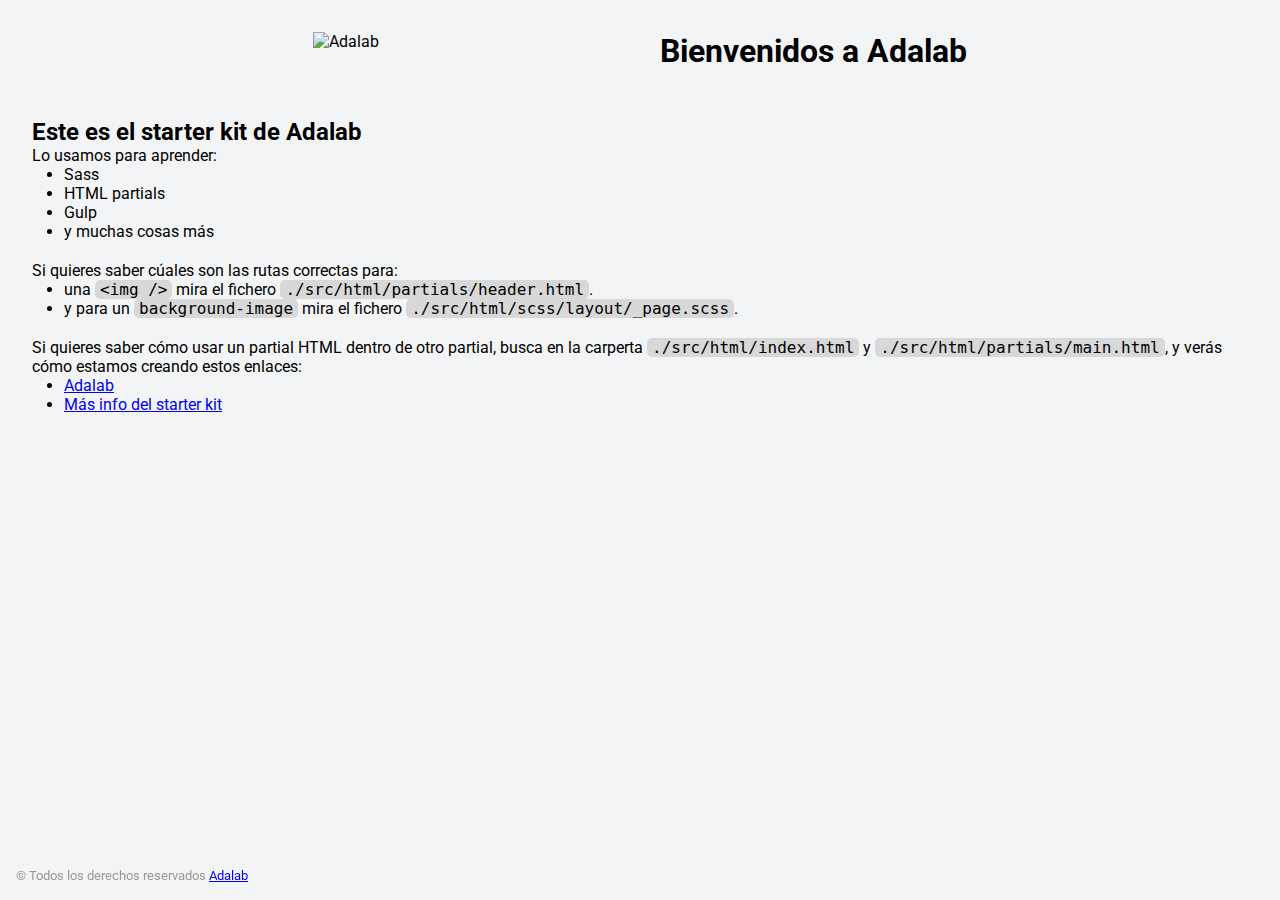
==== docs/index.html @ e551fbf9 "HTML structure almost done" ====
<!DOCTYPE html>
<html lang="es">
  <head>
    <meta charset="UTF-8" />
    <meta name="viewport" content="width=device-width, initial-scale=1" />
    <title>Adalab Web Starter Kit</title>
    <link href="https://fonts.googleapis.com/css?family=Roboto&display=swap" rel="stylesheet" />
    <link rel="stylesheet" href="./assets/css/main.css" />
    <link rel="icon" href="./assets/images/favicon.png" />
  </head>

  <body>
    <div class="page">
      <header class="page__header">
        <img src="./assets/images/logo-adalab.png" alt="Adalab">
        <h1>Bienvenidos a Adalab</h1>
      </header>

      <main class="page__main">
        <h2>Este es el starter kit de Adalab</h2>
        <p>Lo usamos para aprender:</p>
        <ul class="main__list">
          <li>Sass</li>
          <li>HTML partials</li>
          <li>Gulp</li>
          <li>y muchas cosas más</li>
        </ul>
        <p>Si quieres saber cúales son las rutas correctas para:</p>
        <ul class="main__list">
          <li>
            una <code class="code">&lt;img /&gt;</code> mira el fichero
            <code class="code">./src/html/partials/header.html</code>.
          </li>
          <li>
            y para un <code class="code">background-image</code> mira el fichero
            <code class="code">./src/html/scss/layout/_page.scss</code>.
          </li>
        </ul>
        <p>
          Si quieres saber cómo usar un partial HTML dentro de otro partial, busca en la carperta
          <code class="code">./src/html/index.html</code> y
          <code class="code">./src/html/partials/main.html</code>, y verás cómo estamos creando estos
          enlaces:
        </p>
        <ul class="main__list">
          <li>
            <a class="link__adalab" href="https://adalab.es">Adalab</a>

          </li>
          <li>
            <a class="" href="./more-info.html">Más info del starter kit</a>

          </li>
        </ul>
      </main>

      <footer class="page__footer">
        <small>
          &copy; Todos los derechos reservados
          <a class="link__adalab" href="https://adalab.es">Adalab</a>

        </small>
      </footer>

    </div>
    <script src="./assets/js/main.js"></script>
  </body>
</html>
---- docs/assets/css/main.css ----
*{box-sizing:border-box;margin:0;padding:0}.code{font-size:16px;background:#d8d8d8;padding:0 5px;border-radius:5px}.link__adalab:hover{background-color:#099d8d;color:#fff}.link__github:hover{background-color:#CCC;color:#000}body{padding:2rem;height:100vh;background-image:url("../images/bg-adalab.png");background-color:#f3f4f5;font-family:"Roboto",sans-serif}.page__header{display:flex;justify-content:space-evenly;margin-bottom:3rem}.page__footer{position:fixed;left:0;bottom:0;width:100vw;padding:1rem;color:#999}.main__list{padding-left:2rem;padding-bottom:20px}
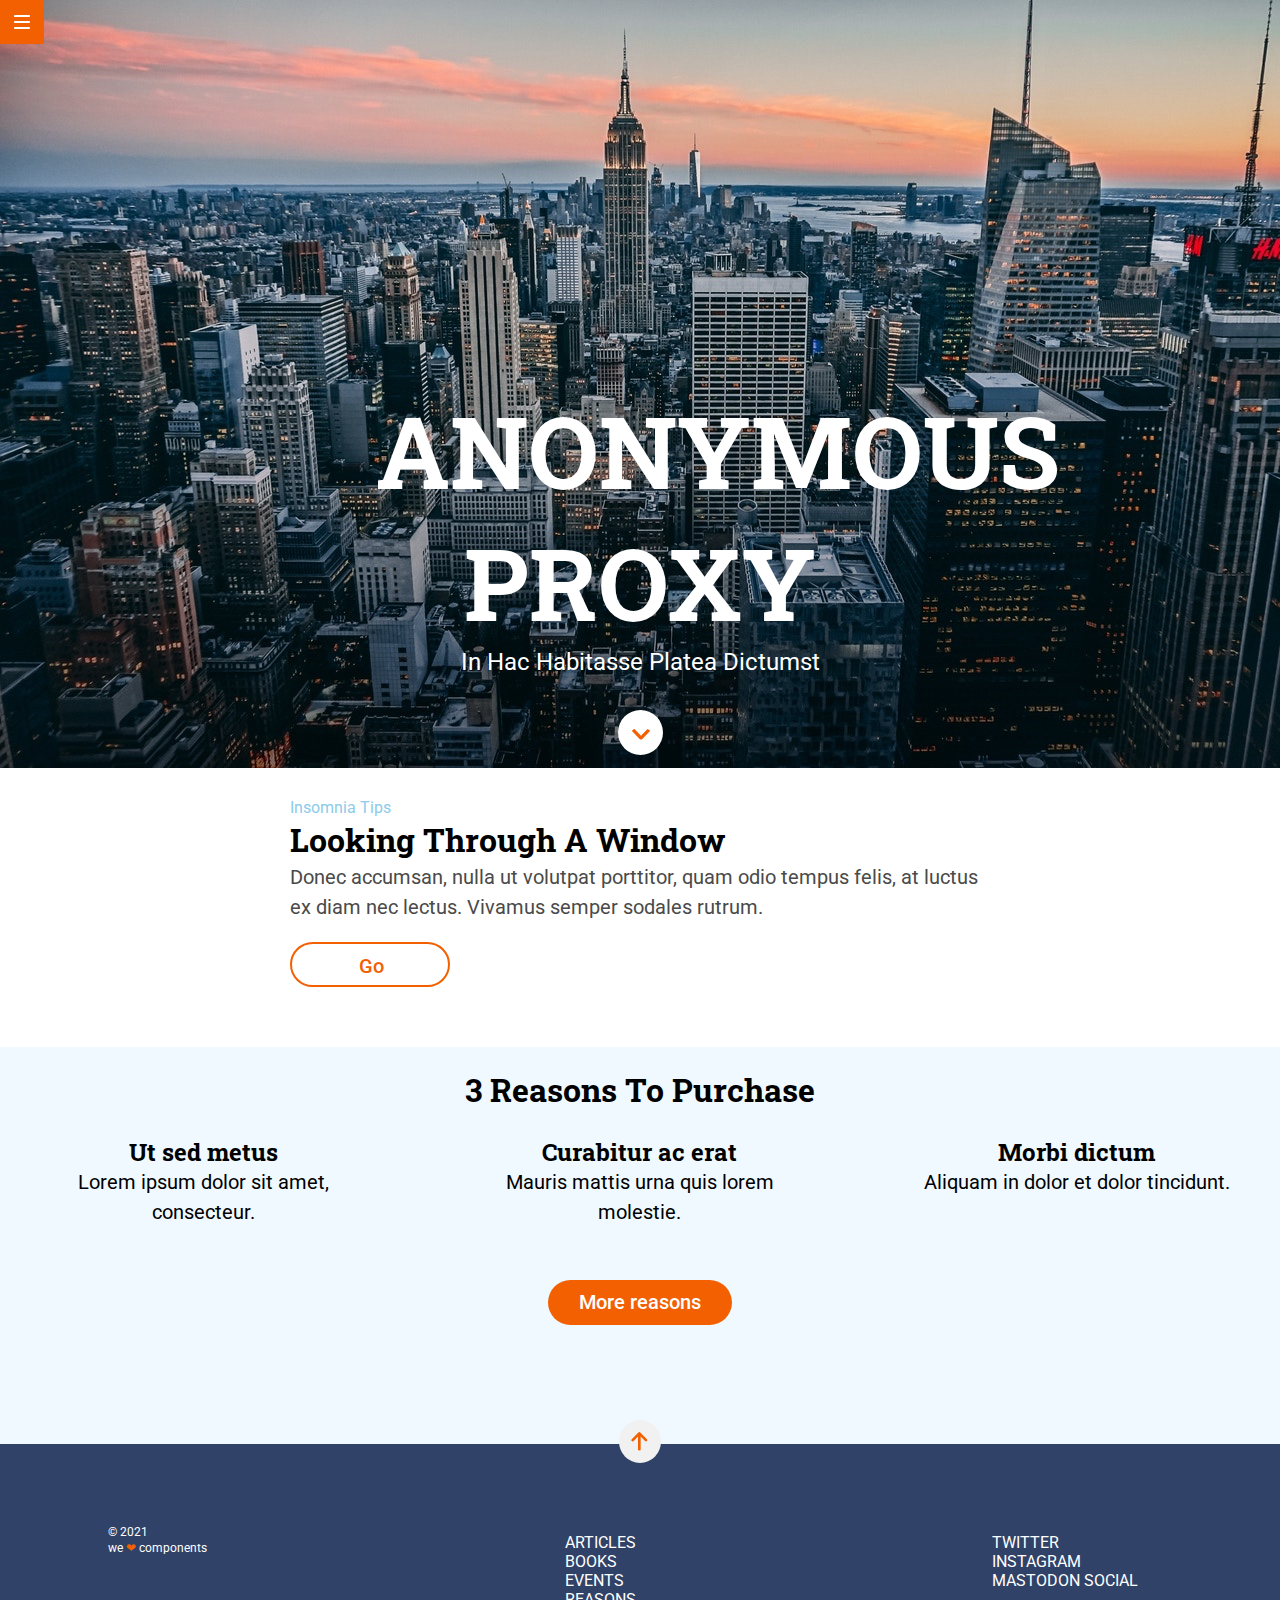
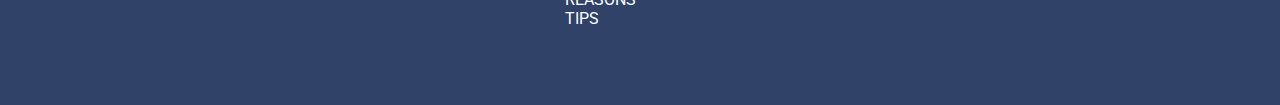
==== commit 86b04b59: "create docs" ====
--- a/docs/index.html
+++ b/docs/index.html
@@ -3,63 +3,151 @@
   <head>
     <meta charset="UTF-8" />
     <meta name="viewport" content="width=device-width, initial-scale=1" />
-    <title>Adalab Web Starter Kit</title>
-    <link href="https://fonts.googleapis.com/css?family=Roboto&display=swap" rel="stylesheet" />
+    <link rel="preconnect" href="https://fonts.googleapis.com" />
+    <link rel="preconnect" href="https://fonts.gstatic.com" crossorigin />
+    <link
+      href="https://fonts.googleapis.com/css2?family=Roboto:wght@500&display=swap"
+      rel="stylesheet"
+    />
+    <link rel="preconnect" href="https://fonts.googleapis.com" />
+    <link rel="preconnect" href="https://fonts.gstatic.com" crossorigin />
+    <link
+      href="https://fonts.googleapis.com/css2?family=Roboto&family=Roboto+Slab:wght@700&display=swap"
+      rel="stylesheet"
+    />
+    <link rel="stylesheet" href="./assets/css/reset.css" />
     <link rel="stylesheet" href="./assets/css/main.css" />
-    <link rel="icon" href="./assets/images/favicon.png" />
+    <title>Ejercicio Evaluación Final Módulo 1</title>
   </head>
 
   <body>
     <div class="page">
-      <header class="page__header">
-        <img src="./assets/images/logo-adalab.png" alt="Adalab">
-        <h1>Bienvenidos a Adalab</h1>
+      <header class="page__header" id=link-home>
+      <div class="menuhero"></div>
+        <a href="https://adalab.es/" target="_blank">
+          <img
+            class="menu"
+            title="Adalab Escuela Digital"
+            src="./assets/images/ico-menu.svg"
+            alt="insertar SVG con la etiqueta image"
+        /></a>
+        <div class="container-hero"></div>
+      <div class="box1">
+          <div class="upperhero"> 
+            <h1 class="titlehero">anonymous proxy</h1>
+            <p class="subtitlehero">In hac habitasse platea dictumst</p>
+         <a href="#link-scrolldown">
+          <img
+            class="scrolldown"
+            title="Adalab Escuela Digital"
+            src="./assets/images/ico-scroll-down.svg"
+            alt="scrolldown button"
+        /></a>
+        </div>
+      </div>
+      </a>
+      </div>
       </header>
 
+      <!-------------------------ARTICLE---------------------------------->
       <main class="page__main">
-        <h2>Este es el starter kit de Adalab</h2>
-        <p>Lo usamos para aprender:</p>
-        <ul class="main__list">
-          <li>Sass</li>
-          <li>HTML partials</li>
-          <li>Gulp</li>
-          <li>y muchas cosas más</li>
-        </ul>
-        <p>Si quieres saber cúales son las rutas correctas para:</p>
-        <ul class="main__list">
-          <li>
-            una <code class="code">&lt;img /&gt;</code> mira el fichero
-            <code class="code">./src/html/partials/header.html</code>.
-          </li>
-          <li>
-            y para un <code class="code">background-image</code> mira el fichero
-            <code class="code">./src/html/scss/layout/_page.scss</code>.
-          </li>
-        </ul>
-        <p>
-          Si quieres saber cómo usar un partial HTML dentro de otro partial, busca en la carperta
-          <code class="code">./src/html/index.html</code> y
-          <code class="code">./src/html/partials/main.html</code>, y verás cómo estamos creando estos
-          enlaces:
-        </p>
-        <ul class="main__list">
-          <li>
-            <a class="link__adalab" href="https://adalab.es">Adalab</a>
-
-          </li>
-          <li>
-            <a class="" href="./more-info.html">Más info del starter kit</a>
-
-          </li>
-        </ul>
+        <article class="article-one">
+          <small class="small-insomnia">insomnia tips </small>
+          <h1 class="title-looking">looking through a window</h1>
+          <p class="paragraph-text">
+            Donec accumsan, nulla ut volutpat porttitor, quam odio tempus felis, at
+            luctus ex diam nec lectus. Vivamus semper sodales rutrum.
+          </p>
+          <div class="button-back">
+            <a class="button-go" href="https://adalab.es/" target="_blank">go</a>
+          </div>
+        </article>
+        <!-------------------------GRID---------------------------------->
+        <div class="grid-purchase">
+          <div class="textcontainer">
+            <h1 class="item-title" id="link-scrolldown">3 reasons to purchase</h1>
+          </div>
+          <div class="grid-container">
+            <div class="item-one">
+              <article>
+                <h2 class="gridtitle">Ut sed metus</h2>
+                <p class="gridtext">Lorem ipsum dolor sit amet, consecteur.</p>
+              </article>
+            </div>
+            <div class="item-two">
+              <article>
+                <h2 class="gridtitle">Curabitur ac erat</h2>
+                <p class="gridtext">Mauris mattis urna quis lorem molestie.</p>
+              </article>
+            </div>
+            <div class="item-three">
+              <article>
+                <h2 class="gridtitle">Morbi dictum</h2>
+                <p class="gridtext">Aliquam in dolor et dolor tincidunt.</p>
+              </article>
+            </div>
+          </div>
+          <div class="button-orange">
+            <a class="button-more" href="https://adalab.es/" target="_blank"
+              >More reasons</a
+            >
+          </div>
+        </div>
       </main>
 
       <footer class="page__footer">
-        <small>
-          &copy; Todos los derechos reservados
-          <a class="link__adalab" href="https://adalab.es">Adalab</a>
-
-        </small>
+        <a class="flexbutton" href="#link-home" target="_blank">
+          <img
+            class="arrow"
+            title="Adalab Escuela Digital"
+            src="./assets/images/ico-arrow.svg"
+            alt="arrow"
+        /></a>
+      </div>
+      <div class="containerbox">
+        <div class="copyright">
+          <small class="copyone"> &copy; 2021</small>
+          <small class="copytwo"> we <span class="heartcolor">❤︎</span> components</small>
+        </div>
+        <div class="links-articles">
+          <nav>
+            <ul>
+              <li>
+                <a href="https://adalab.es" class="related-links__link" target="_blank">articles</a>
+              </li>
+              <li>
+                <a href="https://adalab.es" class="related-links__link" target="_blank">books</a>
+              </li>
+              <li>
+                <a href="https://adalab.es" class="related-links__link" target="_blank">events</a>
+              </li>
+              <li>
+                <a href="https://adalab.es" class="related-links__link" target="_blank">reasons</a>
+              </li>
+              <li>
+                <a href="https://adalab.es" class="related-links__link" target="_blank">tips</a>
+              </li>
+            </ul>
+          </nav>
+        </div>
+        <div class="links-twitter">
+          <nav class="related-categories">
+            <ul>
+              <li>
+                <a href="https://adalab.es" class="related-links__link" target="_blank">twitter</a>
+              </li>
+              <li>
+                <a href="https://adalab.es" class="related-links__link" target="_blank">instagram</a>
+              </li>
+              <li>
+                <a href="https://adalab.es" class="related-links__link"
+                target="_blank">mastodon social</a
+                >
+              </li>
+            </ul>
+          </nav>
+        </div>
+      </div>
       </footer>
 
     </div>
--- a/docs/assets/css/main.css
+++ b/docs/assets/css/main.css
@@ -1 +1,548 @@
-*{box-sizing:border-box;margin:0;padding:0}.code{font-size:16px;background:#d8d8d8;padding:0 5px;border-radius:5px}.link__adalab:hover{background-color:#099d8d;color:#fff}.link__github:hover{background-color:#CCC;color:#000}body{padding:2rem;height:100vh;background-image:url("../images/bg-adalab.png");background-color:#f3f4f5;font-family:"Roboto",sans-serif}.page__header{display:flex;justify-content:space-evenly;margin-bottom:3rem}.page__footer{position:fixed;left:0;bottom:0;width:100vw;padding:1rem;color:#999}.main__list{padding-left:2rem;padding-bottom:20px}
+* {
+  box-sizing: border-box;
+  margin: 0;
+  padding: 0; }
+
+li {
+  list-style-type: none; }
+
+.page__main {
+  max-width: 100vw;
+  margin: 0px; }
+
+.article-one {
+  background-color: #ffffff;
+  margin-top: 30px;
+  margin-left: 15px;
+  margin-right: 15px;
+  margin-bottom: 45px;
+  overflow-wrap: normal; }
+
+.small-insomnia {
+  font-size: 14px;
+  color: #8ccbea;
+  font-family: "Roboto", sans-serif;
+  text-transform: capitalize; }
+  @media all and (min-width: 768px) {
+    .small-insomnia {
+      max-width: 216px;
+      margin-left: 39px;
+      margin-right: 39px; } }
+  @media all and (min-width: 1280px) {
+    .small-insomnia {
+      max-width: 360px;
+      font-size: 16px;
+      margin-left: 275px;
+      margin-right: 275px; } }
+
+.title-looking {
+  max-width: 290px;
+  font-size: 30px;
+  line-height: 45px;
+  color: #000000;
+  font-family: "Roboto Slab", serif;
+  text-transform: capitalize; }
+  @media all and (min-width: 768px) {
+    .title-looking {
+      max-width: 690px;
+      font-size: 26px;
+      margin-left: 39px;
+      margin-right: 39px; } }
+  @media all and (min-width: 1280px) {
+    .title-looking {
+      max-width: 730px;
+      font-size: 32px;
+      margin-left: 275px;
+      margin-right: 275px; } }
+
+.paragraph-text {
+  max-width: 290px;
+  font-size: 18px;
+  line-height: 30px;
+  color: #4a4a4a;
+  font-family: "Roboto", sans-serif; }
+  @media all and (min-width: 768px) {
+    .paragraph-text {
+      max-width: 690px;
+      font-size: 20px;
+      margin-left: 39px;
+      margin-right: 39px; } }
+  @media all and (min-width: 1280px) {
+    .paragraph-text {
+      max-width: 730px;
+      font-size: 20px;
+      margin-left: 275px;
+      margin-right: 275px; } }
+
+.button-back {
+  cursor: pointer;
+  width: 76px;
+  height: 45px;
+  border: 2px solid #f26002;
+  border-radius: 22.5px;
+  margin-bottom: 45px;
+  margin-top: 20px; }
+  @media all and (min-width: 768px) {
+    .button-back {
+      width: 91px;
+      height: 45px;
+      margin-left: 39px; } }
+  @media all and (min-width: 1280px) {
+    .button-back {
+      width: 160px;
+      height: 45px;
+      margin-left: 275px; } }
+
+.button-back:hover {
+  color: #ffffff;
+  transition: color ease 1s;
+  background-color: #f26002; }
+  .button-back:hover .button-go {
+    color: #ffffff; }
+
+.button-go {
+  height: 45px;
+  width: 25px;
+  margin-left: 24px;
+  margin-right: 25px;
+  margin-bottom: 20px;
+  text-decoration: none;
+  text-align: center;
+  color: #f26002;
+  text-transform: capitalize;
+  font-family: "Roboto", sans-serif;
+  font-size: 20px;
+  font-weight: 500;
+  line-height: 45px; }
+  @media all and (min-width: 768px) {
+    .button-go {
+      margin-left: 33.5px;
+      margin-right: 32.5px;
+      margin-bottom: 60px; } }
+  @media all and (min-width: 1280px) {
+    .button-go {
+      margin-left: 67px;
+      margin-right: 68px;
+      margin-bottom: 60px; } }
+
+.grid-purchase {
+  background-color: #eff9ff;
+  max-width: 100vw;
+  height: 624px;
+  text-align: center; }
+  @media all and (min-width: 768px) {
+    .grid-purchase {
+      height: 397px; } }
+  @media all and (min-width: 1280px) {
+    .grid-purchase {
+      height: 397px; } }
+
+.textcontainer {
+  max-width: 100vw; }
+
+.item-title {
+  display: flex;
+  flex-direction: row;
+  justify-content: center;
+  width: 100%;
+  justify-self: center;
+  align-items: center;
+  text-align: center;
+  text-transform: capitalize;
+  height: 45px;
+  margin-left: auto;
+  margin-right: auto;
+  margin-top: 30px;
+  margin-bottom: 22.5px;
+  font-size: 24px;
+  transform: translateY(20px);
+  color: #000000;
+  font-family: "Roboto Slab", serif; }
+  @media all and (min-width: 768px) {
+    .item-title {
+      width: 450px;
+      height: 45px;
+      margin-bottom: 22.5px;
+      font-size: 24px; } }
+  @media all and (min-width: 1280px) {
+    .item-title {
+      width: 730px;
+      height: 45px;
+      margin-top: 60px;
+      margin-bottom: 22.5px;
+      font-size: 32px; } }
+
+.grid-container {
+  max-width: 100vw;
+  text-align: center;
+  display: grid;
+  grid-template-columns: 1fr;
+  grid-template-rows: 1fr 1fr 1fr;
+  grid-gap: 45px;
+  margin-left: auto;
+  margin-right: auto;
+  margin-top: 45px;
+  width: 180px; }
+  @media all and (min-width: 768px) {
+    .grid-container {
+      grid-template-columns: 1fr 1fr 1fr;
+      grid-template-rows: 1fr;
+      grid-template-areas: "item-one item-two item-three";
+      grid-gap: 30px;
+      width: 768px; } }
+  @media all and (min-width: 1280px) {
+    .grid-container {
+      grid-template-columns: 1fr 1fr 1fr;
+      grid-template-rows: 1fr;
+      grid-gap: 30px;
+      width: 1280px;
+      margin-left: auto;
+      margin-right: auto; } }
+
+.gridtitle {
+  height: 30px;
+  width: 184px;
+  font-family: "Roboto Slab", serif;
+  font-size: 18px;
+  line-height: 30px;
+  margin: auto; }
+  @media all and (min-width: 768px) {
+    .gridtitle {
+      height: 30px;
+      width: 210px;
+      font-size: 24px; } }
+  @media all and (min-width: 1280px) {
+    .gridtitle {
+      height: 30px;
+      font-size: 24px; } }
+
+.gridtext {
+  text-align: center;
+  height: 63px;
+  width: 180px;
+  font-family: "Roboto", sans-serif;
+  font-size: 18px;
+  line-height: 30px;
+  margin: auto; }
+  @media all and (min-width: 768px) {
+    .gridtext {
+      height: 68px;
+      width: 212.3px;
+      font-size: 20px; } }
+  @media all and (min-width: 1280px) {
+    .gridtext {
+      height: 68px;
+      width: 353.8px;
+      font-size: 20px; } }
+
+.button-orange {
+  cursor: pointer;
+  width: 184px;
+  height: 45px;
+  background-color: #f26002;
+  border-radius: 22.5px;
+  margin-top: 45px;
+  margin-bottom: 60px;
+  margin-left: auto;
+  margin-right: auto; }
+
+.button-more {
+  height: 45px;
+  width: 124px;
+  margin: auto;
+  text-decoration: none;
+  text-align: center;
+  color: #ffffff;
+  font-family: "Roboto", sans-serif;
+  font-size: 20px;
+  font-weight: 500;
+  line-height: 45px; }
+
+.button-orange:hover {
+  color: #ffffff;
+  background-color: #ffffff;
+  border: solid 2px #f26002;
+  -webkit-animation-name: intro;
+  animation-name: intro;
+  -webkit-animation-duration: 1s;
+  animation-duration: 1s;
+  -webkit-animation-iteration-count: 1;
+  animation-iteration-count: 1; }
+  .button-orange:hover .button-more {
+    color: #f26002; }
+
+@-webkit-keyframes intro {
+  from {
+    opacity: 0;
+    color: #304268;
+    transform: scale(2) rotate(-360deg); }
+  to {
+    opacity: 1;
+    color: #304268;
+    transform: scale(1); } }
+
+@keyframes intro {
+  from {
+    opacity: 0;
+    color: #304268;
+    transform: scale(2) rotate(-360deg); }
+  to {
+    opacity: 1;
+    color: #304268;
+    transform: scale(1); } }
+
+.menu {
+  position: fixed;
+  width: 44px;
+  height: 44px;
+  padding: 15px 14px;
+  background-color: #0271bc; }
+
+.menu:hover {
+  background-color: #f26002; }
+
+.container-hero {
+  background-image: url("../images/cover.jpg");
+  background-size: cover;
+  background-position: center;
+  max-width: 100vw;
+  height: 100vh; }
+  @media all and (min-width: 768px) {
+    .container-hero {
+      min-width: 768px;
+      max-height: 768px; } }
+  @media all and (min-width: 1280px) {
+    .container-hero {
+      min-width: 1280px;
+      max-height: 768px; } }
+
+.box1 {
+  max-width: 100vw;
+  height: 284px;
+  margin-top: 284px;
+  justify-content: center;
+  text-align: center;
+  color: #ffffff;
+  margin-top: -17.7em; }
+  @media all and (min-width: 768px) {
+    .box1 {
+      height: 384px;
+      margin-top: -24em; } }
+  @media all and (min-width: 1280px) {
+    .box1 {
+      height: 384px;
+      margin-top: -24em; } }
+
+.upperhero {
+  display: flex;
+  flex-direction: column;
+  justify-content: center;
+  align-items: center;
+  margin: auto; }
+
+.titlehero {
+  text-align: center;
+  width: 19rem;
+  text-transform: uppercase;
+  font-family: "Roboto Slab", serif;
+  font-size: 42px;
+  align-items: center;
+  line-height: 55px; }
+  @media all and (min-width: 768px) {
+    .titlehero {
+      font-size: 80px;
+      line-height: 106px;
+      width: 33rem; } }
+  @media all and (min-width: 1280px) {
+    .titlehero {
+      font-size: 100px;
+      line-height: 132px; } }
+
+.subtitlehero {
+  height: 32px;
+  text-align: center;
+  text-transform: capitalize;
+  margin-top: 10px;
+  font-family: "Roboto", sans-serif;
+  font-size: 16px;
+  align-items: center; }
+  @media all and (min-width: 768px) {
+    .subtitlehero {
+      height: 32px;
+      font-size: 24px;
+      margin-top: 20px; } }
+  @media all and (min-width: 768px) and (min-width: 1280px) {
+    .subtitlehero {
+      font-size: 24px;
+      margin-top: 0px; } }
+
+.scrolldown {
+  margin-top: 45px;
+  margin-left: 123px;
+  margin-right: 122px;
+  margin-bottom: 45px;
+  width: 45px;
+  height: 45px;
+  padding: 18px 12px 15.3px 13px;
+  background-color: #ffffff;
+  border-radius: 50%;
+  -webkit-animation-name: blur;
+  animation-name: blur;
+  -webkit-animation-duration: 1s;
+  animation-duration: 1s;
+  -webkit-animation-iteration-count: 1;
+  animation-iteration-count: 1; }
+  @media all and (min-width: 768px) {
+    .scrolldown {
+      margin-top: 30px;
+      margin-left: 362px;
+      margin-right: 361px;
+      margin-bottom: 45px; } }
+  @media all and (min-width: 1280px) {
+    .scrolldown {
+      margin-top: 30px;
+      margin-left: 618px;
+      margin-right: 617px;
+      margin-bottom: 13px; } }
+
+.scrolldown:hover {
+  background-color: #8ccbea; }
+
+@-webkit-keyframes blur {
+  from {
+    opacity: 0;
+    color: #304268;
+    transform: scale(2) rotate(-150deg); }
+  to {
+    opacity: 1;
+    transform: scale(1); } }
+
+@keyframes blur {
+  from {
+    opacity: 0;
+    color: #304268;
+    transform: scale(2) rotate(-150deg); }
+  to {
+    opacity: 1;
+    transform: scale(1); } }
+
+.page__footer {
+  max-width: 100vw;
+  bottom: 0%;
+  background-color: #304268; }
+
+.flexbutton {
+  display: flex;
+  flex-direction: column;
+  max-width: 100vw;
+  height: 21px;
+  transform: translateY(-50%);
+  align-items: center; }
+
+.arrow {
+  transform: translateY(-1.5vh);
+  align-items: center;
+  justify-content: center;
+  width: 42px;
+  height: 43px;
+  padding: 12px 11px 12.4px 10px;
+  background-color: #ffffff;
+  border-radius: 50%;
+  background-color: #f1f1f1; }
+
+.arrow:hover {
+  background-color: #8ccbea; }
+
+.containerbox {
+  max-width: 100vw;
+  display: flex;
+  direction: column;
+  flex-wrap: wrap;
+  justify-content: center;
+  align-items: center;
+  height: 465px; }
+  @media all and (min-width: 768px) {
+    .containerbox {
+      height: 240px;
+      flex-direction: row;
+      justify-content: space-around; } }
+
+.copyright {
+  display: flex;
+  flex-direction: column;
+  justify-content: center;
+  align-items: center;
+  text-align: center;
+  order: 4;
+  width: 100vw;
+  height: 60px;
+  font-family: "Roboto", sans-serif;
+  font-size: 14px;
+  margin-bottom: 45px;
+  color: white; }
+  @media all and (min-width: 768px) {
+    .copyright {
+      width: 210px;
+      order: -1;
+      margin-top: 45px;
+      margin-bottom: auto;
+      align-items: flex-start; } }
+
+.copytwo {
+  margin-top: 2px; }
+
+.heartcolor {
+  color: #f26002; }
+
+.links-articles {
+  text-align: center;
+  list-style-type: none;
+  text-transform: capitalize;
+  order: 2;
+  width: 100vw;
+  height: 150px;
+  font-family: "Roboto", sans-serif;
+  font-size: 16px;
+  margin-top: 60px;
+  color: #ffffff; }
+  @media all and (min-width: 768px) {
+    .links-articles {
+      width: 210px;
+      order: 2;
+      margin-top: 45px;
+      text-align: start; } }
+
+.links-twitter {
+  text-transform: capitalize;
+  list-style-type: none;
+  text-align: center;
+  width: 100vw;
+  height: 150px;
+  order: 3;
+  margin-top: 30px;
+  font-family: "Roboto", sans-serif;
+  font-size: 16px;
+  color: #ffffff; }
+  @media all and (min-width: 768px) {
+    .links-twitter {
+      width: 210px;
+      order: 3;
+      margin-top: 45px;
+      text-align: start; } }
+
+.related-links__link {
+  color: #ffffff;
+  width: 210px;
+  height: 150px;
+  margin: 23px 30px;
+  font-family: "Roboto", sans-serif;
+  font-size: 16px;
+  color: #ffffff;
+  text-transform: uppercase;
+  text-decoration: none; }
+
+.main__list {
+  padding-left: 2rem;
+  padding-bottom: 20px; }
+
+/*# sourceMappingURL=main.css.map */
